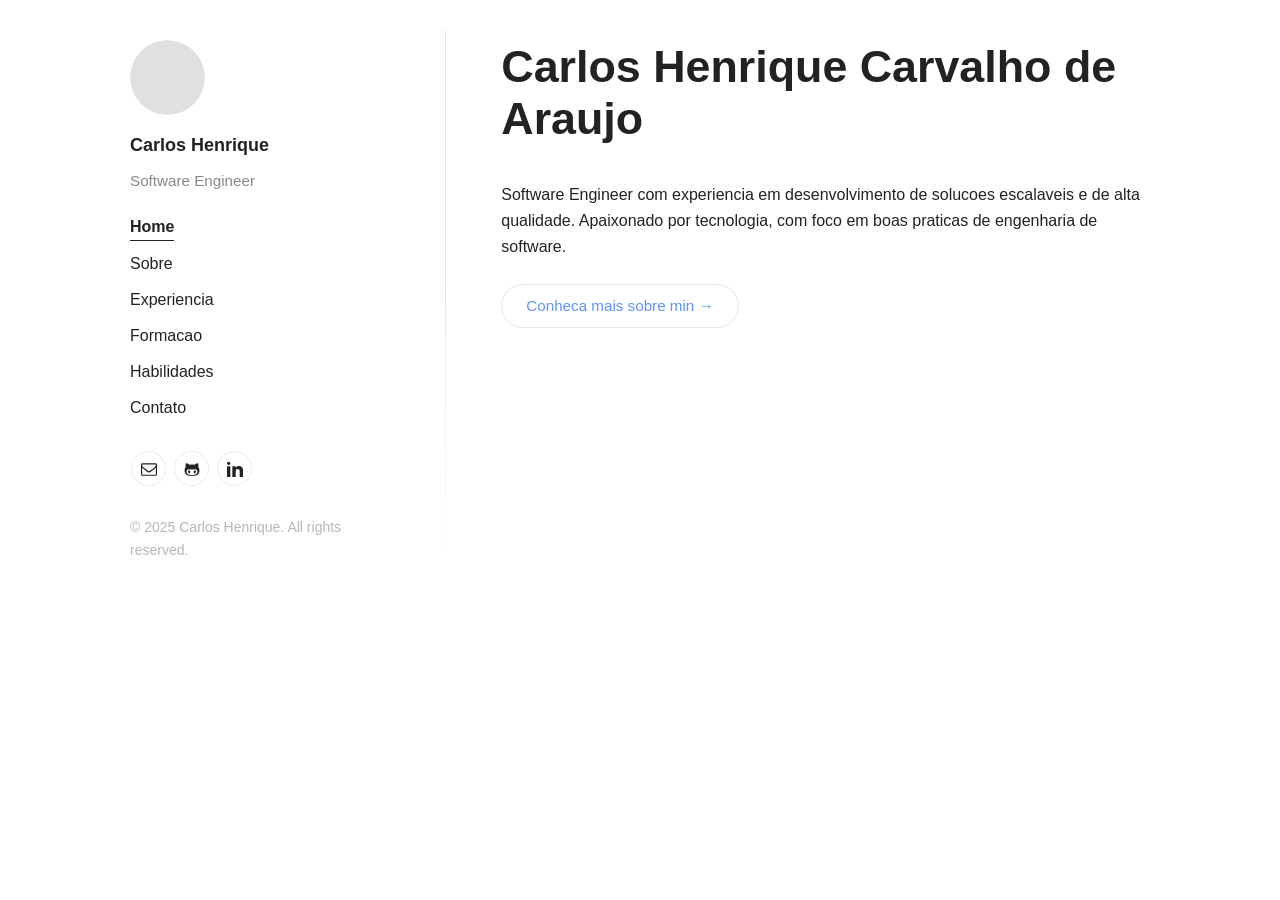
==== index.html @ ee280d6c "feat: add responsive portfolio site with static pages Create personal portfolio website using pure H" ====
<!DOCTYPE html>
<html lang="pt-BR">
<head>
    <meta charset="UTF-8">
    <meta name="viewport" content="width=device-width, initial-scale=1.0">
    <title>Carlos Henrique Carvalho de Araujo - Portfolio</title>
    <link rel="stylesheet" href="style.css">
</head>
<body>
    <div class="layout">
        <!-- SIDEBAR -->
        <aside class="sidebar">
            <div class="sidebar-inner">
                <!-- Author -->
                <div class="author">
                    <div class="author-photo"></div>
                    <h2 class="author-title"><a href="index.html">Carlos Henrique</a></h2>
                    <p class="author-subtitle">Software Engineer</p>
                </div>

                <!-- Navigation -->
                <nav class="menu">
                    <ul class="menu-list">
                        <li><a href="index.html" class="menu-link active">Home</a></li>
                        <li><a href="sobre.html" class="menu-link">Sobre</a></li>
                        <li><a href="experiencia.html" class="menu-link">Experiencia</a></li>
                        <li><a href="formacao.html" class="menu-link">Formacao</a></li>
                        <li><a href="habilidades.html" class="menu-link">Habilidades</a></li>
                        <li><a href="contato.html" class="menu-link">Contato</a></li>
                    </ul>
                </nav>

                <!-- Contacts -->
                <div class="contacts">
                    <ul class="contacts-list">
                        <li class="contacts-item">
                            <a href="mailto:seu-email@email.com" class="contacts-link" title="Email">
                                <svg class="icon" viewBox="0 0 28 28">
                                    <title>email</title>
                                    <path d="M26 23.5v-12c-0.328 0.375-0.688 0.719-1.078 1.031-2.234 1.719-4.484 3.469-6.656 5.281-1.172 0.984-2.625 2.188-4.25 2.188h-0.031c-1.625 0-3.078-1.203-4.25-2.188-2.172-1.813-4.422-3.563-6.656-5.281-0.391-0.313-0.75-0.656-1.078-1.031v12c0 0.266 0.234 0.5 0.5 0.5h23c0.266 0 0.5-0.234 0.5-0.5zM26 7.078c0-0.391 0.094-1.078-0.5-1.078h-23c-0.266 0-0.5 0.234-0.5 0.5 0 1.781 0.891 3.328 2.297 4.438 2.094 1.641 4.188 3.297 6.266 4.953 0.828 0.672 2.328 2.109 3.422 2.109h0.031c1.094 0 2.594-1.437 3.422-2.109 2.078-1.656 4.172-3.313 6.266-4.953 1.016-0.797 2.297-2.531 2.297-3.859zM28 6.5v17c0 1.375-1.125 2.5-2.5 2.5h-23c-1.375 0-2.5-1.125-2.5-2.5v-17c0-1.375 1.125-2.5 2.5-2.5h23c1.375 0 2.5 1.125 2.5 2.5z"/>
                                </svg>
                            </a>
                        </li>
                        <li class="contacts-item">
                            <a href="https://github.com/seu-usuario" target="_blank" rel="noopener" class="contacts-link" title="GitHub">
                                <svg class="icon" viewBox="0 0 26 28">
                                    <title>github</title>
                                    <path d="M10 19c0 1.141-0.594 3-2 3s-2-1.859-2-3 0.594-3 2-3 2 1.859 2 3zM20 19c0 1.141-0.594 3-2 3s-2-1.859-2-3 0.594-3 2-3 2 1.859 2 3zM22.5 19c0-2.391-1.453-4.5-4-4.5-1.031 0-2.016 0.187-3.047 0.328-0.812 0.125-1.625 0.172-2.453 0.172s-1.641-0.047-2.453-0.172c-1.016-0.141-2.016-0.328-3.047-0.328-2.547 0-4 2.109-4 4.5 0 4.781 4.375 5.516 8.188 5.516h2.625c3.813 0 8.188-0.734 8.188-5.516zM26 16.25c0 1.734-0.172 3.578-0.953 5.172-2.063 4.172-7.734 4.578-11.797 4.578-4.125 0-10.141-0.359-12.281-4.578-0.797-1.578-0.969-3.437-0.969-5.172 0-2.281 0.625-4.438 2.125-6.188-0.281-0.859-0.422-1.766-0.422-2.656 0-1.172 0.266-2.344 0.797-3.406 2.469 0 4.047 1.078 5.922 2.547 1.578-0.375 3.203-0.547 4.828-0.547 1.469 0 2.953 0.156 4.375 0.5 1.859-1.453 3.437-2.5 5.875-2.5 0.531 1.062 0.797 2.234 0.797 3.406 0 0.891-0.141 1.781-0.422 2.625 1.5 1.766 2.125 3.938 2.125 6.219z"/>
                                </svg>
                            </a>
                        </li>
                        <li class="contacts-item">
                            <a href="https://www.linkedin.com/in/seu-perfil" target="_blank" rel="noopener" class="contacts-link" title="LinkedIn">
                                <svg class="icon" viewBox="0 0 24 24">
                                    <title>linkedin</title>
                                    <path d="M4.98 3.5c0 1.381-1.11 2.5-2.48 2.5s-2.48-1.119-2.48-2.5c0-1.38 1.11-2.5 2.48-2.5s2.48 1.12 2.48 2.5zm.02 4.5h-5v16h5v-16zm7.982 0h-4.968v16h4.969v-8.399c0-4.67 6.029-5.052 6.029 0v8.399h4.988v-10.131c0-7.88-8.922-7.593-11.018-3.714v-2.155z"/>
                                </svg>
                            </a>
                        </li>
                    </ul>
                </div>

                <p class="copyright">© 2025 Carlos Henrique. All rights reserved.</p>
            </div>
        </aside>

        <!-- MAIN CONTENT -->
        <main class="content">
            <section class="page">
                <div class="page-inner">
                    <h1 class="page-title">Carlos Henrique Carvalho de Araujo</h1>
                    <div class="page-body">
                        <p>Software Engineer com experiencia em desenvolvimento de solucoes escalaveis e de alta qualidade. Apaixonado por tecnologia, com foco em boas praticas de engenharia de software.</p>
                        <nav class="page-nav">
                            <a href="sobre.html" class="page-nav-link">Conheca mais sobre min &rarr;</a>
                        </nav>
                    </div>
                </div>
            </section>
        </main>
    </div>
</body>
</html>
---- style.css ----
/* ============================================
   RESET & BASE
   ============================================ */
*,
*::before,
*::after {
    margin: 0;
    padding: 0;
    box-sizing: border-box;
}

html {
    font-size: 100%;
}

body {
    font-family: -apple-system, BlinkMacSystemFont, 'Segoe UI', Roboto, Oxygen-Sans, Ubuntu, Cantarell, 'Helvetica Neue', sans-serif;
    color: #222;
    line-height: 1.625;
    font-size: 1rem;
    -webkit-text-size-adjust: 100%;
    text-rendering: optimizeLegibility;
    -webkit-font-smoothing: antialiased;
    -moz-osx-font-smoothing: grayscale;
    background: #fff;
}

/* ============================================
   LAYOUT
   ============================================ */
.layout {
    max-width: 68.75rem;
    margin-left: auto;
    margin-right: auto;
}

/* ============================================
   SIDEBAR
   ============================================ */
.sidebar {
    width: 100%;
}

.sidebar-inner {
    padding: 1.5625rem 1.25rem 2.5rem;
}

/* Author */
.author {
    margin-bottom: 1.25rem;
}

.author-photo {
    width: 75px;
    height: 75px;
    border-radius: 50%;
    background-color: #e0e0e0;
    background-image: url('placeholder-photo.jpg');
    background-size: cover;
    background-position: center;
    background-clip: padding-box;
    margin-bottom: 1rem;
}

.author-title {
    font-size: 1.125rem;
    font-weight: 600;
    line-height: 1.82813rem;
    margin: 0.5rem 0;
}

.author-title a {
    color: #222;
    text-decoration: none;
}

.author-title a:hover,
.author-title a:focus {
    color: #5d93ff;
}

.author-subtitle {
    color: #888;
    line-height: 1.625rem;
    margin-bottom: 1rem;
    font-size: 0.95rem;
}

/* Menu */
.menu {
    margin-bottom: 1.625rem;
}

.menu-list {
    list-style: none;
    margin: 0;
    padding: 0;
}

.menu-list li {
    padding: 0;
    margin: 0.625rem 0;
}

.menu-link {
    font-size: 1rem;
    color: #222;
    font-weight: 400;
    text-decoration: none;
    border: 0;
    transition: color 0.15s ease, border-bottom-color 0.15s ease;
    display: inline-block;
}

.menu-link:hover,
.menu-link:focus {
    color: #5d93ff;
    border-bottom: 1px solid #5d93ff;
}

.menu-link.active {
    color: #222;
    border-bottom: 1px solid #222;
    font-weight: 600;
}

/* Contacts */
.contacts {
    margin-bottom: 1.625rem;
}

.contacts-list {
    display: flex;
    flex-wrap: wrap;
    list-style: none;
    padding: 0;
    margin: 0.625rem -0.1875rem;
    width: 8.75rem;
}

.contacts-item {
    padding: 0;
    margin: 0.25rem;
    display: flex;
    align-content: center;
    align-items: center;
    justify-content: center;
    height: 2.1875rem;
    width: 2.1875rem;
    line-height: 2.1875rem;
    border-radius: 50%;
    text-align: center;
    border: 1px solid #ebebeb;
}

.contacts-link {
    border: 0;
    display: flex;
    color: #222;
    align-items: center;
    justify-content: center;
    transition: color 0.15s ease;
}

.contacts-link:hover,
.contacts-link:focus {
    color: #5d93ff;
}

.icon {
    display: inline-block;
    width: 1em;
    height: 1em;
    stroke-width: 0;
    stroke: currentColor;
    fill: currentColor;
    font-style: normal;
    font-weight: 400;
}

/* Copyright */
.copyright {
    color: #b6b6b6;
    font-size: 0.875rem;
}

/* ============================================
   CONTENT PAGES
   ============================================ */
.page {
    margin-bottom: 2rem;
}

.page-inner {
    padding: 1.0625rem 1.25rem;
}

.page-title {
    font-size: 2.2rem;
    font-weight: 600;
    line-height: 3rem;
    margin-top: 0;
    margin-bottom: 2rem;
    color: #222;
}

.section-title {
    font-size: 1.6875rem;
    font-weight: 600;
    line-height: 2.4375rem;
    margin-top: 1.5rem;
    margin-bottom: 1.5rem;
    color: #222;
    border-bottom: 2px solid #5d93ff;
    padding-bottom: 0.5rem;
    display: inline-block;
}

.page-body {
    font-size: 1rem;
    line-height: 1.625rem;
    margin: 0;
}

.page-body p {
    margin-bottom: 1.25rem;
    max-width: 40rem;
}

.page-body a {
    color: #5d93ff;
    text-decoration: none;
}

.page-body a:hover,
.page-body a:focus {
    color: #f7a046;
    text-decoration: underline;
}

/* Page navigation link */
.page-nav {
    margin-top: 1.5rem;
}

.page-nav-link {
    display: inline-block;
    padding: 0.5rem 1.5rem;
    border: 1px solid #e6e6e6;
    border-radius: 25px;
    color: #222;
    text-decoration: none;
    font-size: 0.95rem;
    transition: color 0.15s ease, border-color 0.15s ease;
}

.page-nav-link:hover,
.page-nav-link:focus {
    color: #5d93ff;
    border-color: #5d93ff;
    text-decoration: none;
}

/* ============================================
   EXPERIENCE
   ============================================ */
.experience-item {
    margin-bottom: 2rem;
    padding-bottom: 1.5rem;
    border-bottom: 1px solid #e6e6e6;
}

.experience-item:last-child {
    border-bottom: none;
}

.experience-role {
    font-size: 1.3rem;
    font-weight: 600;
    margin-bottom: 0.25rem;
    color: #222;
}

.experience-company {
    color: #888;
    font-size: 0.95rem;
    margin-bottom: 0.75rem;
    font-style: italic;
}

.experience-desc {
    line-height: 1.625rem;
}

/* ============================================
   EDUCATION
   ============================================ */
.education-item {
    margin-bottom: 1.5rem;
    padding-bottom: 1rem;
    border-bottom: 1px solid #e6e6e6;
}

.education-item:last-child {
    border-bottom: none;
}

.education-degree {
    font-size: 1.2rem;
    font-weight: 600;
    margin-bottom: 0.25rem;
}

.education-school {
    color: #888;
    font-size: 0.95rem;
    font-style: italic;
}

/* ============================================
   SKILLS
   ============================================ */
.skills-grid {
    display: grid;
    grid-template-columns: 1fr;
    gap: 1.5rem;
}

.skill-category {
    padding: 1.25rem;
    background: #fafafa;
    border: 1px solid #e6e6e6;
    border-radius: 4px;
}

.skill-category-title {
    font-size: 1.1rem;
    font-weight: 600;
    margin-bottom: 0.75rem;
    color: #222;
}

.skill-list {
    list-style: none;
    padding: 0;
    margin: 0;
    display: flex;
    flex-wrap: wrap;
    gap: 0.5rem;
}

.skill-item {
    display: inline-block;
    padding: 0.35rem 1rem;
    background: #5d93ff;
    color: #fff;
    border-radius: 20px;
    font-size: 0.85rem;
    font-weight: 500;
    transition: background 0.15s ease, transform 0.15s ease;
}

.skill-item:hover {
    background: #4a80e0;
    transform: translateY(-1px);
}

/* ============================================
   CONTACT LINKS
   ============================================ */
.contact-links {
    list-style: none;
    padding: 0;
}

.contact-links li {
    margin-bottom: 0.625rem;
    font-size: 1rem;
}

.contact-links a {
    color: #5d93ff;
    text-decoration: none;
    display: inline-block;
}

.contact-links a:hover {
    color: #f7a046;
    text-decoration: underline;
}

/* ============================================
   DIVIDER
   ============================================ */
.section-divider {
    border: 0;
    height: 1px;
    background: #e6e6e6;
    margin: 1.5rem 0 2rem;
}

/* ============================================
   DESKTOP - Sidebar fixed at top, content scrolls (685px+)
   ============================================ */
@media screen and (min-width: 685px) {
    .layout {
        display: grid;
        grid-template-columns: calc(41.625% - 1.09375rem) 1fr;
        gap: 1.875rem;
    }

    .sidebar {
        width: 100%;
    }

    .content {
        float: left;
    }

    .page-inner {
        padding: 1.875rem 1.25rem;
    }

    .page-title {
        font-size: 2.5rem;
        line-height: 3.25rem;
        margin-bottom: 2.35625rem;
    }

    .sidebar-inner {
        position: sticky;
        top: 0;
        z-index: 10;
        background: #fff;
        padding: 1.875rem 1.25rem 2.5rem;
    }

    .sidebar-inner::after {
        background: linear-gradient(180deg, #e6e6e6 0%, #e6e6e6 48%, transparent);
        position: absolute;
        content: '';
        width: 1px;
        height: 33.75rem;
        top: 30px;
        right: -10px;
    }
}

/* ============================================
   LARGE DESKTOP (960px+)
   ============================================ */
@media screen and (min-width: 960px) {
    .layout {
        grid-template-columns: calc(33.3% - 1.25rem) 1fr;
    }

    .sidebar-inner {
        padding: 2.5rem;
    }

    .page-inner {
        padding: 2.5rem 2.1875rem;
    }

    .page-title {
        font-size: 2.8rem;
    }

    .skills-grid {
        grid-template-columns: repeat(3, 1fr);
    }
}

/* ============================================
   MOBILE TWEAKS (< 685px)
   ============================================ */
@media screen and (max-width: 684px) {
    .page-title {
        font-size: 1.8rem;
        line-height: 2.5rem;
    }

    .sidebar-inner::after {
        display: none;
    }

    .section-title {
        font-size: 1.4rem;
        line-height: 2rem;
    }
}

/* ============================================
   PRINT FRIENDLY
   ============================================ */
@media print {
    .sidebar {
        width: 100%;
        margin-right: 0;
    }

    .sidebar-inner::after {
        display: none;
    }

    .content {
        width: 100%;
    }
}
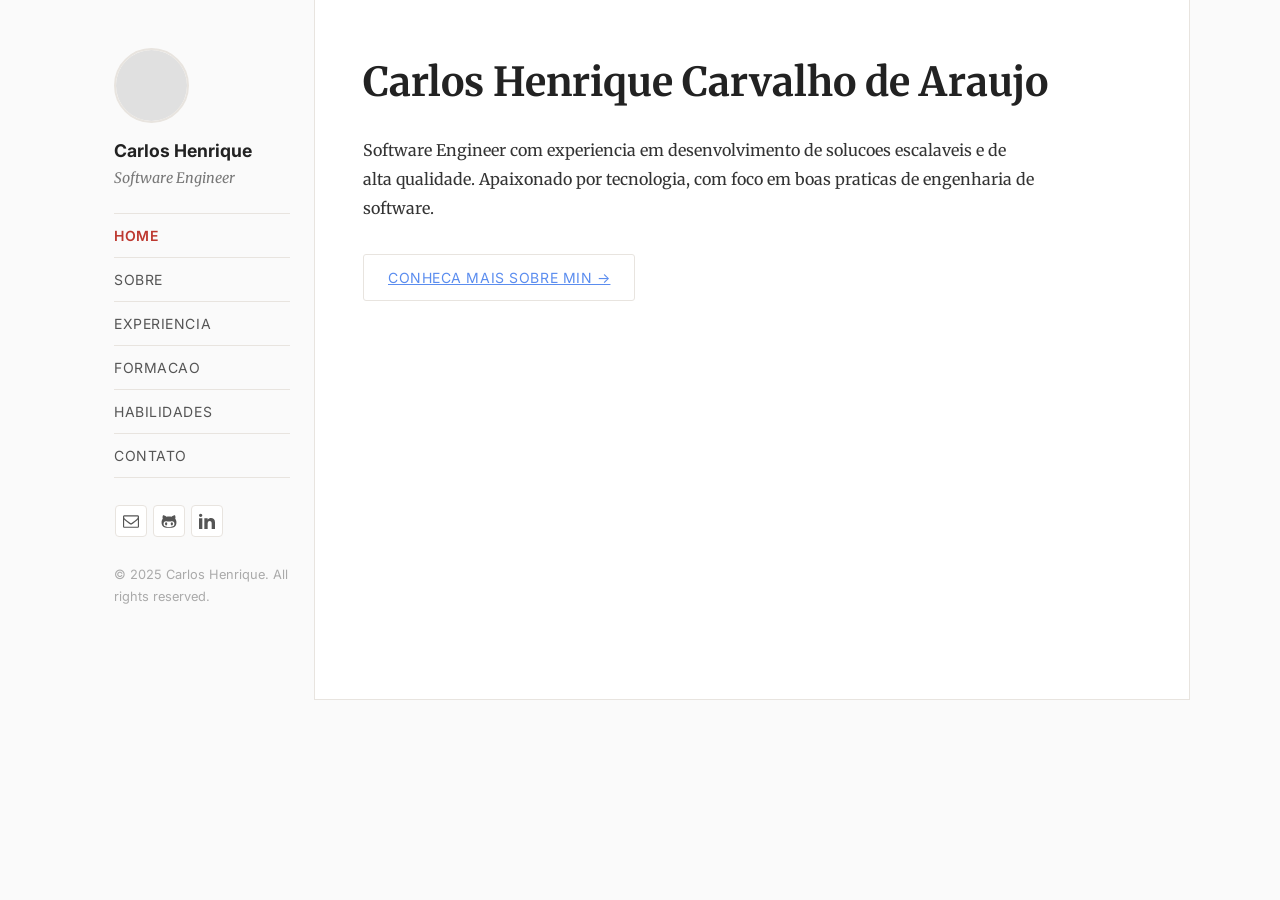
==== commit 6b3c2a97: "style: redesign portfolio with minimalist design system" ====
--- a/index.html
+++ b/index.html
@@ -4,6 +4,9 @@
     <meta charset="UTF-8">
     <meta name="viewport" content="width=device-width, initial-scale=1.0">
     <title>Carlos Henrique Carvalho de Araujo - Portfolio</title>
+    <link rel="preconnect" href="https://fonts.googleapis.com">
+    <link rel="preconnect" href="https://fonts.gstatic.com" crossorigin>
+    <link href="https://fonts.googleapis.com/css2?family=Merriweather:ital,wght@0,300;0,400;0,700;1,400&family=Inter:wght@400;500;600;700&display=swap" rel="stylesheet">
     <link rel="stylesheet" href="style.css">
 </head>
 <body>
--- a/style.css
+++ b/style.css
@@ -1,6 +1,11 @@
 /* ============================================
-   RESET & BASE
+   INSTAPAPER-INSPIRED DESIGN SYSTEM
    ============================================ */
+
+/* ---------- FONTS ---------- */
+@import url('https://fonts.googleapis.com/css2?family=Merriweather:ital,wght@0,300;0,400;0,700;1,400&family=Inter:wght@400;500;600;700&display=swap');
+
+/* ---------- RESET ---------- */
 *,
 *::before,
 *::after {
@@ -11,43 +16,37 @@
 
 html {
     font-size: 100%;
+    background: #fafafa;
 }
 
 body {
-    font-family: -apple-system, BlinkMacSystemFont, 'Segoe UI', Roboto, Oxygen-Sans, Ubuntu, Cantarell, 'Helvetica Neue', sans-serif;
+    font-family: 'Merriweather', Georgia, serif;
     color: #222;
-    line-height: 1.625;
+    line-height: 1.7;
     font-size: 1rem;
-    -webkit-text-size-adjust: 100%;
-    text-rendering: optimizeLegibility;
+    background: #fafafa;
     -webkit-font-smoothing: antialiased;
-    -moz-osx-font-smoothing: grayscale;
-    background: #fff;
-}
-
-/* ============================================
-   LAYOUT
-   ============================================ */
+}
+
+/* ---------- LAYOUT ---------- */
 .layout {
     max-width: 68.75rem;
     margin-left: auto;
     margin-right: auto;
 }
 
-/* ============================================
-   SIDEBAR
-   ============================================ */
+/* ---------- SIDEBAR ---------- */
 .sidebar {
     width: 100%;
 }
 
 .sidebar-inner {
-    padding: 1.5625rem 1.25rem 2.5rem;
+    padding: 2rem 1.5rem;
 }
 
 /* Author */
 .author {
-    margin-bottom: 1.25rem;
+    margin-bottom: 1.5rem;
 }
 
 .author-photo {
@@ -60,13 +59,15 @@
     background-position: center;
     background-clip: padding-box;
     margin-bottom: 1rem;
+    border: 2px solid #e8e4df;
 }
 
 .author-title {
-    font-size: 1.125rem;
-    font-weight: 600;
-    line-height: 1.82813rem;
-    margin: 0.5rem 0;
+    font-family: 'Inter', -apple-system, sans-serif;
+    font-size: 1.1rem;
+    font-weight: 700;
+    line-height: 1.4;
+    margin: 0.5rem 0 0.25rem;
 }
 
 .author-title a {
@@ -76,57 +77,61 @@
 
 .author-title a:hover,
 .author-title a:focus {
-    color: #5d93ff;
+    color: #bd382f;
 }
 
 .author-subtitle {
-    color: #888;
-    line-height: 1.625rem;
-    margin-bottom: 1rem;
-    font-size: 0.95rem;
+    color: #777;
+    line-height: 1.5;
+    margin-bottom: 0;
+    font-size: 0.9rem;
+    font-style: italic;
 }
 
 /* Menu */
 .menu {
-    margin-bottom: 1.625rem;
+    margin-bottom: 1.5rem;
 }
 
 .menu-list {
     list-style: none;
     margin: 0;
     padding: 0;
+    border-top: 1px solid #e8e4df;
 }
 
 .menu-list li {
     padding: 0;
-    margin: 0.625rem 0;
+    margin: 0;
 }
 
 .menu-link {
-    font-size: 1rem;
-    color: #222;
+    font-family: 'Inter', -apple-system, sans-serif;
+    font-size: 0.875rem;
     font-weight: 400;
+    color: #555;
     text-decoration: none;
-    border: 0;
-    transition: color 0.15s ease, border-bottom-color 0.15s ease;
-    display: inline-block;
+    display: block;
+    padding: 0.6rem 0;
+    border-bottom: 1px solid #e8e4df;
+    transition: color 0.15s ease;
+    text-transform: uppercase;
+    letter-spacing: 0.04em;
 }
 
 .menu-link:hover,
 .menu-link:focus {
-    color: #5d93ff;
-    border-bottom: 1px solid #5d93ff;
+    color: #bd382f;
 }
 
 .menu-link.active {
-    color: #222;
-    border-bottom: 1px solid #222;
+    color: #bd382f;
     font-weight: 600;
 }
 
 /* Contacts */
 .contacts {
-    margin-bottom: 1.625rem;
+    margin-bottom: 1.5rem;
 }
 
 .contacts-list {
@@ -134,29 +139,35 @@
     flex-wrap: wrap;
     list-style: none;
     padding: 0;
-    margin: 0.625rem -0.1875rem;
-    width: 8.75rem;
+    margin: 0.5rem -0.125rem;
 }
 
 .contacts-item {
     padding: 0;
-    margin: 0.25rem;
+    margin: 0.1875rem;
     display: flex;
     align-content: center;
     align-items: center;
     justify-content: center;
-    height: 2.1875rem;
-    width: 2.1875rem;
-    line-height: 2.1875rem;
-    border-radius: 50%;
+    height: 2rem;
+    width: 2rem;
+    line-height: 2rem;
+    border-radius: 4px;
     text-align: center;
-    border: 1px solid #ebebeb;
+    border: 1px solid #e8e4df;
+    background: #fff;
+    transition: border-color 0.15s ease, background 0.15s ease;
+}
+
+.contacts-item:hover {
+    border-color: #bd382f;
+    background: #fef0f0;
 }
 
 .contacts-link {
     border: 0;
     display: flex;
-    color: #222;
+    color: #555;
     align-items: center;
     justify-content: center;
     transition: color 0.15s ease;
@@ -164,7 +175,7 @@
 
 .contacts-link:hover,
 .contacts-link:focus {
-    color: #5d93ff;
+    color: #bd382f;
 }
 
 .icon {
@@ -180,125 +191,131 @@
 
 /* Copyright */
 .copyright {
-    color: #b6b6b6;
-    font-size: 0.875rem;
-}
-
-/* ============================================
-   CONTENT PAGES
-   ============================================ */
+    font-family: 'Inter', -apple-system, sans-serif;
+    color: #aaa;
+    font-size: 0.8rem;
+}
+
+/* ---------- CONTENT PAGES ---------- */
 .page {
     margin-bottom: 2rem;
 }
 
 .page-inner {
-    padding: 1.0625rem 1.25rem;
+    padding: 2.5rem 2rem;
+    background: #fff;
+    border-left: 1px solid #e8e4df;
+    border-right: 1px solid #e8e4df;
+    border-bottom: 1px solid #e8e4df;
+    min-height: calc(100vh - 200px);
 }
 
 .page-title {
-    font-size: 2.2rem;
-    font-weight: 600;
-    line-height: 3rem;
+    font-family: 'Merriweather', Georgia, serif;
+    font-size: 2rem;
+    font-weight: 700;
+    line-height: 1.35;
     margin-top: 0;
-    margin-bottom: 2rem;
-    color: #222;
-}
-
-.section-title {
-    font-size: 1.6875rem;
-    font-weight: 600;
-    line-height: 2.4375rem;
-    margin-top: 1.5rem;
     margin-bottom: 1.5rem;
     color: #222;
-    border-bottom: 2px solid #5d93ff;
+}
+
+.section-title {
+    font-family: 'Inter', -apple-system, sans-serif;
+    font-size: 0.875rem;
+    font-weight: 600;
+    text-transform: uppercase;
+    letter-spacing: 0.08em;
+    color: #bd382f;
+    margin-bottom: 1.5rem;
     padding-bottom: 0.5rem;
+    border-bottom: 2px solid #bd382f;
     display: inline-block;
 }
 
 .page-body {
     font-size: 1rem;
-    line-height: 1.625rem;
+    line-height: 1.8;
     margin: 0;
 }
 
 .page-body p {
-    margin-bottom: 1.25rem;
-    max-width: 40rem;
+    margin-bottom: 1.5rem;
+    max-width: 42rem;
+    color: #333;
 }
 
 .page-body a {
-    color: #5d93ff;
-    text-decoration: none;
+    color: #5b8def;
+    text-decoration: underline;
 }
 
 .page-body a:hover,
 .page-body a:focus {
-    color: #f7a046;
-    text-decoration: underline;
+    color: #bd382f;
 }
 
 /* Page navigation link */
 .page-nav {
-    margin-top: 1.5rem;
+    margin-top: 2rem;
 }
 
 .page-nav-link {
+    font-family: 'Inter', -apple-system, sans-serif;
     display: inline-block;
-    padding: 0.5rem 1.5rem;
-    border: 1px solid #e6e6e6;
-    border-radius: 25px;
-    color: #222;
+    padding: 0.6rem 1.5rem;
+    border: 1px solid #e8e4df;
+    border-radius: 3px;
+    color: #555;
     text-decoration: none;
-    font-size: 0.95rem;
-    transition: color 0.15s ease, border-color 0.15s ease;
+    font-size: 0.875rem;
+    text-transform: uppercase;
+    letter-spacing: 0.04em;
+    transition: all 0.15s ease;
 }
 
 .page-nav-link:hover,
 .page-nav-link:focus {
-    color: #5d93ff;
-    border-color: #5d93ff;
+    color: #bd382f;
+    border-color: #bd382f;
     text-decoration: none;
 }
 
-/* ============================================
-   EXPERIENCE
-   ============================================ */
+/* ---------- EXPERIENCE ---------- */
 .experience-item {
+    margin-bottom: 2.5rem;
+    padding-bottom: 2rem;
+    border-bottom: 1px solid #e8e4df;
+}
+
+.experience-item:last-child {
+    border-bottom: none;
+}
+
+.experience-role {
+    font-family: 'Merriweather', Georgia, serif;
+    font-size: 1.25rem;
+    font-weight: 700;
+    margin-bottom: 0.25rem;
+    color: #222;
+}
+
+.experience-company {
+    font-family: 'Inter', -apple-system, sans-serif;
+    color: #777;
+    font-size: 0.9rem;
+    margin-bottom: 0.75rem;
+}
+
+.experience-desc {
+    line-height: 1.8;
+}
+
+/* ---------- EDUCATION ---------- */
+.education-item {
     margin-bottom: 2rem;
     padding-bottom: 1.5rem;
-    border-bottom: 1px solid #e6e6e6;
-}
-
-.experience-item:last-child {
-    border-bottom: none;
-}
-
-.experience-role {
-    font-size: 1.3rem;
-    font-weight: 600;
-    margin-bottom: 0.25rem;
-    color: #222;
-}
-
-.experience-company {
-    color: #888;
-    font-size: 0.95rem;
-    margin-bottom: 0.75rem;
-    font-style: italic;
-}
-
-.experience-desc {
-    line-height: 1.625rem;
-}
-
-/* ============================================
-   EDUCATION
-   ============================================ */
-.education-item {
-    margin-bottom: 1.5rem;
-    padding-bottom: 1rem;
-    border-bottom: 1px solid #e6e6e6;
+    border-bottom: 1px solid #e8e4df;
 }
 
 .education-item:last-child {
@@ -306,20 +323,19 @@
 }
 
 .education-degree {
-    font-size: 1.2rem;
-    font-weight: 600;
+    font-family: 'Merriweather', Georgia, serif;
+    font-size: 1.15rem;
+    font-weight: 700;
     margin-bottom: 0.25rem;
 }
 
 .education-school {
-    color: #888;
-    font-size: 0.95rem;
-    font-style: italic;
-}
-
-/* ============================================
-   SKILLS
-   ============================================ */
+    font-family: 'Inter', -apple-system, sans-serif;
+    color: #777;
+    font-size: 0.9rem;
+}
+
+/* ---------- SKILLS ---------- */
 .skills-grid {
     display: grid;
     grid-template-columns: 1fr;
@@ -327,17 +343,25 @@
 }
 
 .skill-category {
-    padding: 1.25rem;
-    background: #fafafa;
-    border: 1px solid #e6e6e6;
-    border-radius: 4px;
+    padding: 1.5rem;
+    background: #fff;
+    border: 1px solid #e8e4df;
+    border-radius: 3px;
+    transition: border-color 0.15s ease;
+}
+
+.skill-category:hover {
+    border-color: #d4cfc9;
 }
 
 .skill-category-title {
-    font-size: 1.1rem;
+    font-family: 'Inter', -apple-system, sans-serif;
+    font-size: 0.8rem;
     font-weight: 600;
-    margin-bottom: 0.75rem;
-    color: #222;
+    text-transform: uppercase;
+    letter-spacing: 0.08em;
+    color: #555;
+    margin-bottom: 1rem;
 }
 
 .skill-list {
@@ -351,156 +375,151 @@
 
 .skill-item {
     display: inline-block;
-    padding: 0.35rem 1rem;
-    background: #5d93ff;
+    padding: 0.3rem 0.85rem;
+    background: transparent;
+    color: #bd382f;
+    border-radius: 3px;
+    border: 1px solid #bd382f;
+    font-family: 'Inter', -apple-system, sans-serif;
+    font-size: 0.8rem;
+    font-weight: 500;
+    letter-spacing: 0.02em;
+    transition: background 0.15s ease, color 0.15s ease;
+}
+
+.skill-item:hover {
+    background: #bd382f;
     color: #fff;
-    border-radius: 20px;
-    font-size: 0.85rem;
-    font-weight: 500;
-    transition: background 0.15s ease, transform 0.15s ease;
-}
-
-.skill-item:hover {
-    background: #4a80e0;
-    transform: translateY(-1px);
-}
-
-/* ============================================
-   CONTACT LINKS
-   ============================================ */
+}
+
+/* ---------- CONTACT LINKS ---------- */
 .contact-links {
     list-style: none;
     padding: 0;
 }
 
 .contact-links li {
-    margin-bottom: 0.625rem;
+    margin-bottom: 0.75rem;
     font-size: 1rem;
 }
 
 .contact-links a {
-    color: #5d93ff;
-    text-decoration: none;
-    display: inline-block;
+    font-family: 'Inter', -apple-system, sans-serif;
+    color: #5b8def;
+    text-decoration: underline;
+    font-size: 0.95rem;
 }
 
 .contact-links a:hover {
-    color: #f7a046;
-    text-decoration: underline;
-}
-
-/* ============================================
-   DIVIDER
-   ============================================ */
+    color: #bd382f;
+}
+
+/* ---------- DIVIDER ---------- */
 .section-divider {
     border: 0;
     height: 1px;
-    background: #e6e6e6;
+    background: #e8e4df;
     margin: 1.5rem 0 2rem;
 }
 
 /* ============================================
-   DESKTOP - Sidebar fixed at top, content scrolls (685px+)
+   DESKTOP - 685px+
    ============================================ */
 @media screen and (min-width: 685px) {
     .layout {
         display: grid;
-        grid-template-columns: calc(41.625% - 1.09375rem) 1fr;
-        gap: 1.875rem;
+        grid-template-columns: 14rem 1fr;
+        gap: 0;
     }
 
     .sidebar {
         width: 100%;
     }
 
-    .content {
-        float: left;
-    }
-
-    .page-inner {
-        padding: 1.875rem 1.25rem;
-    }
-
-    .page-title {
-        font-size: 2.5rem;
-        line-height: 3.25rem;
-        margin-bottom: 2.35625rem;
-    }
-
     .sidebar-inner {
+        padding: 2.5rem 1.5rem;
         position: sticky;
         top: 0;
         z-index: 10;
-        background: #fff;
-        padding: 1.875rem 1.25rem 2.5rem;
-    }
-
-    .sidebar-inner::after {
-        background: linear-gradient(180deg, #e6e6e6 0%, #e6e6e6 48%, transparent);
-        position: absolute;
-        content: '';
-        width: 1px;
-        height: 33.75rem;
-        top: 30px;
-        right: -10px;
+        background: #fafafa;
+    }
+
+    .content {
+        float: left;
+    }
+
+    .page-inner {
+        padding: 3rem 2.5rem;
+    }
+
+    .page-title {
+        font-size: 2.25rem;
+        line-height: 1.3;
+        margin-bottom: 1.75rem;
+    }
+
+    .skills-grid {
+        grid-template-columns: repeat(3, 1fr);
     }
 }
 
 /* ============================================
-   LARGE DESKTOP (960px+)
+   LARGE DESKTOP - 960px+
    ============================================ */
 @media screen and (min-width: 960px) {
     .layout {
-        grid-template-columns: calc(33.3% - 1.25rem) 1fr;
+        grid-template-columns: 14rem 1fr;
     }
 
     .sidebar-inner {
-        padding: 2.5rem;
+        padding: 3rem 1.5rem;
     }
 
     .page-inner {
-        padding: 2.5rem 2.1875rem;
+        padding: 3.5rem 3rem;
     }
 
     .page-title {
-        font-size: 2.8rem;
-    }
-
-    .skills-grid {
-        grid-template-columns: repeat(3, 1fr);
+        font-size: 2.5rem;
     }
 }
 
 /* ============================================
-   MOBILE TWEAKS (< 685px)
+   MOBILE - < 685px
    ============================================ */
 @media screen and (max-width: 684px) {
+    .sidebar-inner {
+        border-bottom: 1px solid #e8e4df;
+        background: #fff;
+    }
+
+    .page-inner {
+        padding: 1.5rem 1.25rem;
+        border-left: none;
+        border-right: none;
+    }
+
     .page-title {
-        font-size: 1.8rem;
-        line-height: 2.5rem;
-    }
-
-    .sidebar-inner::after {
-        display: none;
+        font-size: 1.6rem;
+        line-height: 1.3;
     }
 
     .section-title {
-        font-size: 1.4rem;
-        line-height: 2rem;
+        font-size: 0.8rem;
     }
 }
 
 /* ============================================
-   PRINT FRIENDLY
+   PRINT
    ============================================ */
 @media print {
     .sidebar {
         width: 100%;
-        margin-right: 0;
-    }
-
-    .sidebar-inner::after {
-        display: none;
+    }
+
+    .page-inner {
+        border: none;
+        padding: 1rem 0;
     }
 
     .content {
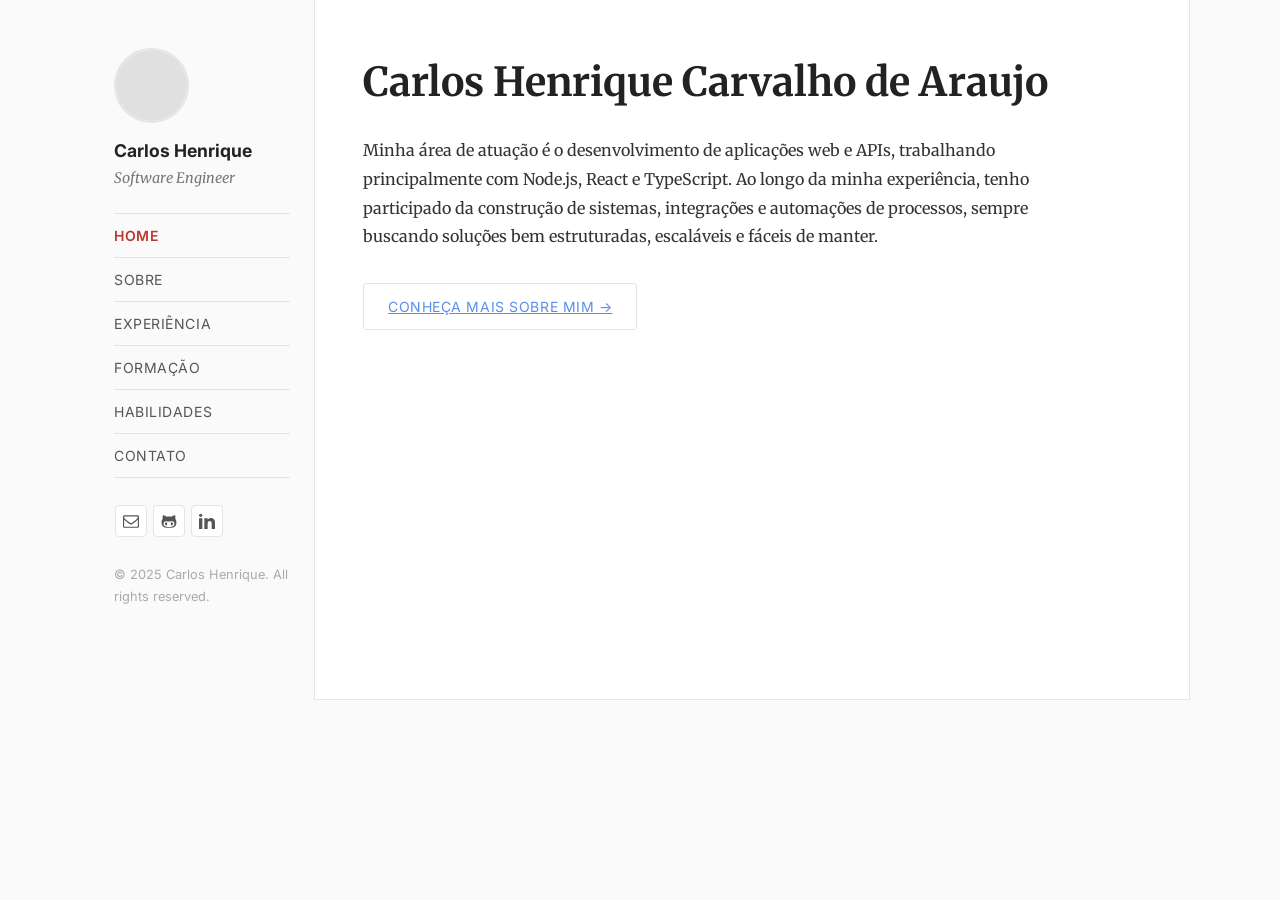
==== commit 05ec93dc: "chore: add profile image and update portfolio content - Add profile photo and real contact informati" ====
--- a/index.html
+++ b/index.html
@@ -14,7 +14,6 @@
         <!-- SIDEBAR -->
         <aside class="sidebar">
             <div class="sidebar-inner">
-                <!-- Author -->
                 <div class="author">
                     <div class="author-photo"></div>
                     <h2 class="author-title"><a href="index.html">Carlos Henrique</a></h2>
@@ -26,8 +25,8 @@
                     <ul class="menu-list">
                         <li><a href="index.html" class="menu-link active">Home</a></li>
                         <li><a href="sobre.html" class="menu-link">Sobre</a></li>
-                        <li><a href="experiencia.html" class="menu-link">Experiencia</a></li>
-                        <li><a href="formacao.html" class="menu-link">Formacao</a></li>
+                        <li><a href="experiencia.html" class="menu-link">Experiência</a></li>
+                        <li><a href="formacao.html" class="menu-link">Formação</a></li>
                         <li><a href="habilidades.html" class="menu-link">Habilidades</a></li>
                         <li><a href="contato.html" class="menu-link">Contato</a></li>
                     </ul>
@@ -37,7 +36,7 @@
                 <div class="contacts">
                     <ul class="contacts-list">
                         <li class="contacts-item">
-                            <a href="mailto:seu-email@email.com" class="contacts-link" title="Email">
+                            <a href="mailto:devcarloshenrique@gmail.com" class="contacts-link" title="Email">
                                 <svg class="icon" viewBox="0 0 28 28">
                                     <title>email</title>
                                     <path d="M26 23.5v-12c-0.328 0.375-0.688 0.719-1.078 1.031-2.234 1.719-4.484 3.469-6.656 5.281-1.172 0.984-2.625 2.188-4.25 2.188h-0.031c-1.625 0-3.078-1.203-4.25-2.188-2.172-1.813-4.422-3.563-6.656-5.281-0.391-0.313-0.75-0.656-1.078-1.031v12c0 0.266 0.234 0.5 0.5 0.5h23c0.266 0 0.5-0.234 0.5-0.5zM26 7.078c0-0.391 0.094-1.078-0.5-1.078h-23c-0.266 0-0.5 0.234-0.5 0.5 0 1.781 0.891 3.328 2.297 4.438 2.094 1.641 4.188 3.297 6.266 4.953 0.828 0.672 2.328 2.109 3.422 2.109h0.031c1.094 0 2.594-1.437 3.422-2.109 2.078-1.656 4.172-3.313 6.266-4.953 1.016-0.797 2.297-2.531 2.297-3.859zM28 6.5v17c0 1.375-1.125 2.5-2.5 2.5h-23c-1.375 0-2.5-1.125-2.5-2.5v-17c0-1.375 1.125-2.5 2.5-2.5h23c1.375 0 2.5 1.125 2.5 2.5z"/>
@@ -45,7 +44,7 @@
                             </a>
                         </li>
                         <li class="contacts-item">
-                            <a href="https://github.com/seu-usuario" target="_blank" rel="noopener" class="contacts-link" title="GitHub">
+                            <a href="https://github.com/devcarloshenrique" target="_blank" rel="noopener" class="contacts-link" title="GitHub">
                                 <svg class="icon" viewBox="0 0 26 28">
                                     <title>github</title>
                                     <path d="M10 19c0 1.141-0.594 3-2 3s-2-1.859-2-3 0.594-3 2-3 2 1.859 2 3zM20 19c0 1.141-0.594 3-2 3s-2-1.859-2-3 0.594-3 2-3 2 1.859 2 3zM22.5 19c0-2.391-1.453-4.5-4-4.5-1.031 0-2.016 0.187-3.047 0.328-0.812 0.125-1.625 0.172-2.453 0.172s-1.641-0.047-2.453-0.172c-1.016-0.141-2.016-0.328-3.047-0.328-2.547 0-4 2.109-4 4.5 0 4.781 4.375 5.516 8.188 5.516h2.625c3.813 0 8.188-0.734 8.188-5.516zM26 16.25c0 1.734-0.172 3.578-0.953 5.172-2.063 4.172-7.734 4.578-11.797 4.578-4.125 0-10.141-0.359-12.281-4.578-0.797-1.578-0.969-3.437-0.969-5.172 0-2.281 0.625-4.438 2.125-6.188-0.281-0.859-0.422-1.766-0.422-2.656 0-1.172 0.266-2.344 0.797-3.406 2.469 0 4.047 1.078 5.922 2.547 1.578-0.375 3.203-0.547 4.828-0.547 1.469 0 2.953 0.156 4.375 0.5 1.859-1.453 3.437-2.5 5.875-2.5 0.531 1.062 0.797 2.234 0.797 3.406 0 0.891-0.141 1.781-0.422 2.625 1.5 1.766 2.125 3.938 2.125 6.219z"/>
@@ -53,7 +52,7 @@
                             </a>
                         </li>
                         <li class="contacts-item">
-                            <a href="https://www.linkedin.com/in/seu-perfil" target="_blank" rel="noopener" class="contacts-link" title="LinkedIn">
+                            <a href="https://www.linkedin.com/in/devcarloshenrique/" target="_blank" rel="noopener" class="contacts-link" title="LinkedIn">
                                 <svg class="icon" viewBox="0 0 24 24">
                                     <title>linkedin</title>
                                     <path d="M4.98 3.5c0 1.381-1.11 2.5-2.48 2.5s-2.48-1.119-2.48-2.5c0-1.38 1.11-2.5 2.48-2.5s2.48 1.12 2.48 2.5zm.02 4.5h-5v16h5v-16zm7.982 0h-4.968v16h4.969v-8.399c0-4.67 6.029-5.052 6.029 0v8.399h4.988v-10.131c0-7.88-8.922-7.593-11.018-3.714v-2.155z"/>
@@ -63,7 +62,7 @@
                     </ul>
                 </div>
 
-                <p class="copyright">© 2025 Carlos Henrique. All rights reserved.</p>
+                <p class="copyright">&copy; 2025 Carlos Henrique. All rights reserved.</p>
             </div>
         </aside>
 
@@ -73,9 +72,9 @@
                 <div class="page-inner">
                     <h1 class="page-title">Carlos Henrique Carvalho de Araujo</h1>
                     <div class="page-body">
-                        <p>Software Engineer com experiencia em desenvolvimento de solucoes escalaveis e de alta qualidade. Apaixonado por tecnologia, com foco em boas praticas de engenharia de software.</p>
+                        <p>Minha área de atuação é o desenvolvimento de aplicações web e APIs, trabalhando principalmente com Node.js, React e TypeScript. Ao longo da minha experiência, tenho participado da construção de sistemas, integrações e automações de processos, sempre buscando soluções bem estruturadas, escaláveis e fáceis de manter.</p>
                         <nav class="page-nav">
-                            <a href="sobre.html" class="page-nav-link">Conheca mais sobre min &rarr;</a>
+                            <a href="sobre.html" class="page-nav-link">Conheça mais sobre mim &rarr;</a>
                         </nav>
                     </div>
                 </div>
--- a/style.css
+++ b/style.css
@@ -54,7 +54,7 @@
     height: 75px;
     border-radius: 50%;
     background-color: #e0e0e0;
-    background-image: url('placeholder-photo.jpg');
+    background-image: url('images/perfil.png');
     background-size: cover;
     background-position: center;
     background-clip: padding-box;
@@ -309,6 +309,62 @@
 
 .experience-desc {
     line-height: 1.8;
+    margin-bottom: 1rem;
+}
+
+.company-link {
+    color: #222;
+    text-decoration: none;
+    transition: color 0.15s ease;
+}
+
+.company-link:hover,
+.company-link:focus {
+    color: #bd382f;
+}
+
+.company-link::after {
+    content: "";
+    display: inline-block;
+    width: 0.85em;
+    height: 0.85em;
+    margin-left: 0.3em;
+    vertical-align: 0.05em;
+    background-image: url("data:image/svg+xml,%3Csvg xmlns='http://www.w3.org/2000/svg' viewBox='0 0 24 24' fill='none' stroke='%23777' stroke-width='2' stroke-linecap='round' stroke-linejoin='round'%3E%3Cpath d='M18 13v6a2 2 0 0 1-2 2H5a2 2 0 0 1-2-2V8a2 2 0 0 1 2-2h6'/%3E%3Cpolyline points='15 3 21 3 21 9'/%3E%3Cline x1='10' y1='14' x2='21' y2='3'/%3E%3C/svg%3E");
+    background-size: contain;
+    background-repeat: no-repeat;
+    transition: background-image 0.15s ease;
+}
+
+.company-link:hover::after {
+    background-image: url("data:image/svg+xml,%3Csvg xmlns='http://www.w3.org/2000/svg' viewBox='0 0 24 24' fill='none' stroke='%23bd382f' stroke-width='2' stroke-linecap='round' stroke-linejoin='round'%3E%3Cpath d='M18 13v6a2 2 0 0 1-2 2H5a2 2 0 0 1-2-2V8a2 2 0 0 1 2-2h6'/%3E%3Cpolyline points='15 3 21 3 21 9'/%3E%3Cline x1='10' y1='14' x2='21' y2='3'/%3E%3C/svg%3E");
+}
+
+.experience-tags {
+    display: flex;
+    flex-wrap: wrap;
+    gap: 0.4rem;
+    margin-top: 0.75rem;
+}
+
+.tag-item {
+    display: inline-block;
+    padding: 0.2rem 0.65rem;
+    background: transparent;
+    color: #777;
+    border-radius: 3px;
+    border: 1px solid #d4cfc9;
+    font-family: 'Inter', -apple-system, sans-serif;
+    font-size: 0.75rem;
+    font-weight: 500;
+    letter-spacing: 0.02em;
+    transition: background 0.15s ease, color 0.15s ease, border-color 0.15s ease;
+}
+
+.tag-item:hover {
+    background: #f5f2ed;
+    border-color: #bd382f;
+    color: #bd382f;
 }
 
 /* ---------- EDUCATION ---------- */
@@ -335,23 +391,46 @@
     font-size: 0.9rem;
 }
 
+.education-disciplines {
+    list-style: none;
+    padding: 0;
+    margin: 0.75rem 0 0;
+    column-count: 2;
+    column-gap: 2rem;
+}
+
+.education-disciplines li {
+    font-family: 'Inter', -apple-system, sans-serif;
+    font-size: 0.85rem;
+    color: #555;
+    padding: 0.3rem 0 0.3rem 1rem;
+    position: relative;
+    break-inside: avoid;
+}
+
+.education-disciplines li::before {
+    content: "";
+    position: absolute;
+    left: 0;
+    top: 50%;
+    transform: translateY(-50%);
+    width: 6px;
+    height: 6px;
+    background: #bd382f;
+    border-radius: 50%;
+}
+
 /* ---------- SKILLS ---------- */
-.skills-grid {
-    display: grid;
-    grid-template-columns: 1fr;
-    gap: 1.5rem;
+.skills-stack {
+    display: flex;
+    flex-direction: column;
+    gap: 2rem;
 }
 
 .skill-category {
-    padding: 1.5rem;
-    background: #fff;
-    border: 1px solid #e8e4df;
-    border-radius: 3px;
-    transition: border-color 0.15s ease;
-}
-
-.skill-category:hover {
-    border-color: #d4cfc9;
+    padding: 0;
+    background: transparent;
+    border: none;
 }
 
 .skill-category-title {
@@ -412,6 +491,59 @@
 
 .contact-links a:hover {
     color: #bd382f;
+}
+
+/* ---------- PROJECTS ---------- */
+.projects-list {
+    margin-top: 2rem;
+}
+
+.project-card {
+    margin-bottom: 2rem;
+    padding: 1.5rem;
+    background: #fff;
+    border: 1px solid #e8e4df;
+    border-radius: 3px;
+    transition: border-color 0.15s ease;
+}
+
+.project-card:hover {
+    border-color: #d4cfc9;
+}
+
+.project-title {
+    font-family: 'Merriweather', Georgia, serif;
+    font-size: 1.15rem;
+    font-weight: 700;
+    margin-bottom: 0.5rem;
+}
+
+.project-link {
+    color: #222;
+    text-decoration: none;
+    border-bottom: 1px solid transparent;
+    transition: color 0.15s ease, border-color 0.15s ease;
+}
+
+.project-link:hover,
+.project-link:focus {
+    color: #bd382f;
+    border-bottom-color: #bd382f;
+}
+
+.project-desc {
+    font-family: 'Merriweather', Georgia, serif;
+    font-size: 0.95rem;
+    line-height: 1.7;
+    color: #555;
+    margin-bottom: 1rem;
+    max-width: 100%;
+}
+
+.project-tags {
+    display: flex;
+    flex-wrap: wrap;
+    gap: 0.4rem;
 }
 
 /* ---------- DIVIDER ---------- */
@@ -457,10 +589,6 @@
         line-height: 1.3;
         margin-bottom: 1.75rem;
     }
-
-    .skills-grid {
-        grid-template-columns: repeat(3, 1fr);
-    }
 }
 
 /* ============================================
